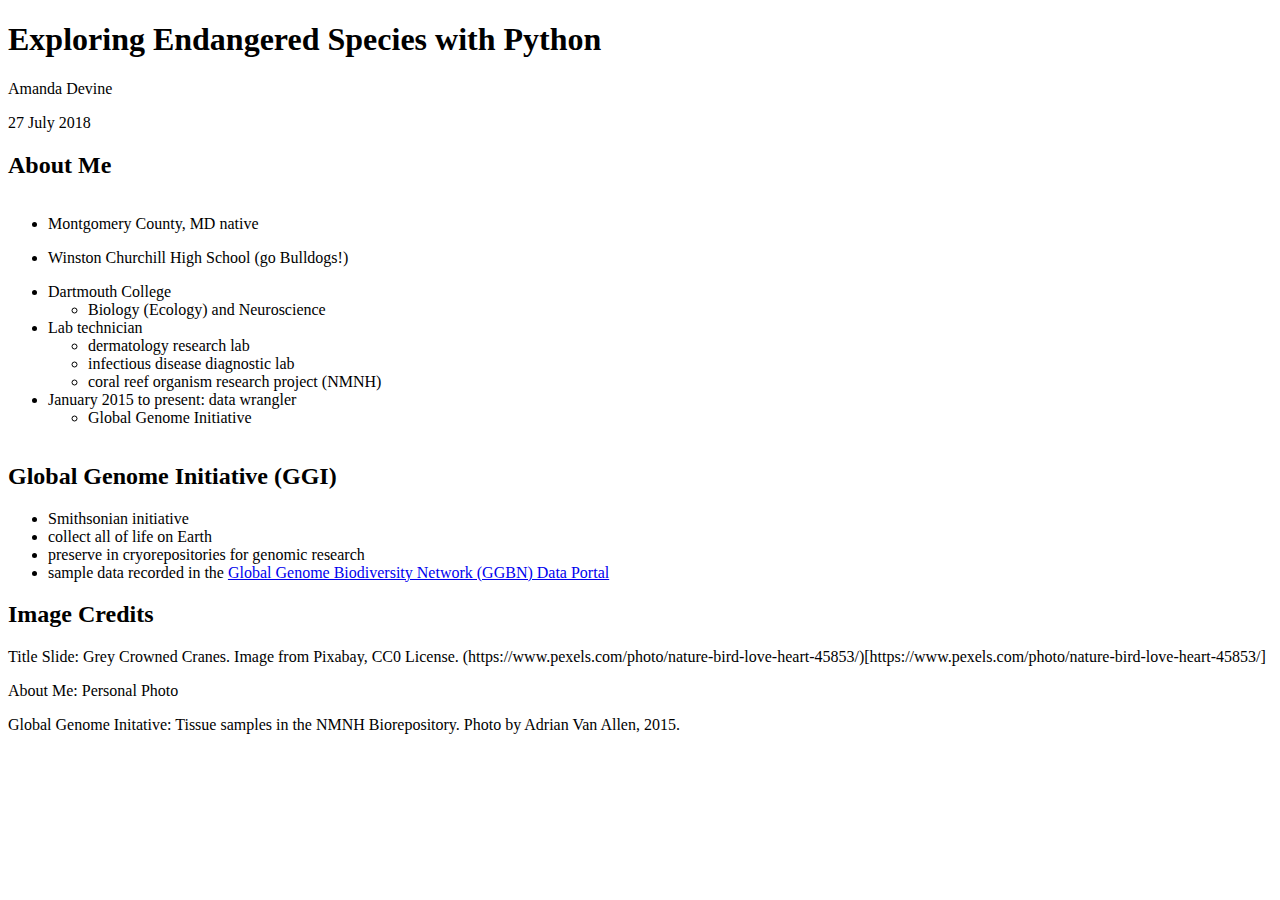
==== index.html @ 6c5fbdc9 "Initial commit of GWC slides" ====
<!DOCTYPE html>
<html>
<head>
  <meta charset="utf-8">
  <meta name="generator" content="pandoc">
  <meta name="author" content="Amanda Devine">
  <meta name="dcterms.date" content="2018-07-27">
  <title>Exploring Endangered Species with Python</title>
  <meta name="apple-mobile-web-app-capable" content="yes">
  <meta name="apple-mobile-web-app-status-bar-style" content="black-translucent">
  <meta name="viewport" content="width=device-width, initial-scale=1.0, maximum-scale=1.0, user-scalable=no, minimal-ui">
  <link rel="stylesheet" href=".//css/reveal.css">
  <style type="text/css">
      code{white-space: pre-wrap;}
      span.smallcaps{font-variant: small-caps;}
      span.underline{text-decoration: underline;}
      div.column{display: inline-block; vertical-align: top; width: 50%;}
  </style>
  <link rel="stylesheet" href=".//css/theme/league.css" id="theme">
  <!-- Printing and PDF exports -->
  <script>
    var link = document.createElement( 'link' );
    link.rel = 'stylesheet';
    link.type = 'text/css';
    link.href = window.location.search.match( /print-pdf/gi ) ? './/css/print/pdf.css' : './/css/print/paper.css';
    document.getElementsByTagName( 'head' )[0].appendChild( link );
  </script>
  <!--[if lt IE 9]>
  <script src=".//lib/js/html5shiv.js"></script>
  <![endif]-->
</head>
<body>
  <div class="reveal">
    <div class="slides">

<section id="title-slide">
  <h1 class="title">Exploring Endangered Species with Python</h1>
  <p class="author">Amanda Devine</p>
  <p class="date">27 July 2018</p>
</section>

<section id="about-me" class="slide level2">
<h2>About Me</h2>
<div class="columns">
<div class="column" style="width:65%;">
<ul>
<li><p>Montgomery County, MD native</p></li>
<li><p>Winston Churchill High School (go Bulldogs!)</p></li>
<li>Dartmouth College
<ul>
<li>Biology (Ecology) and Neuroscience</li>
</ul></li>
<li>Lab technician
<ul>
<li>dermatology research lab</li>
<li>infectious disease diagnostic lab</li>
<li>coral reef organism research project (NMNH)</li>
</ul></li>
<li>January 2015 to present: data wrangler
<ul>
<li>Global Genome Initiative</li>
</ul></li>
</ul>
</div><div class="column" style="width:35%;">
<p><img data-src="img\about_me.jpg" /></p>
</div>
</div>
</section>
<section id="global-genome-initiative-ggi" class="slide level2">
<h2>Global Genome Initiative (GGI)</h2>
<ul>
<li>Smithsonian initiative</li>
<li>collect all of life on Earth</li>
<li>preserve in cryorepositories for genomic research</li>
<li>sample data recorded in the <a href="http://data.ggbn.org/ggbn_portal/">Global Genome Biodiversity Network (GGBN) Data Portal</a></li>
</ul>
</section>
<section id="image-credits" class="slide level2">
<h2>Image Credits</h2>
<p>Title Slide: Grey Crowned Cranes. Image from Pixabay, CC0 License. (https://www.pexels.com/photo/nature-bird-love-heart-45853/)[https://www.pexels.com/photo/nature-bird-love-heart-45853/]</p>
<p>About Me: Personal Photo</p>
<p>Global Genome Initative: Tissue samples in the NMNH Biorepository. Photo by Adrian Van Allen, 2015.</p>
</section>
    </div>
  </div>

  <script src=".//lib/js/head.min.js"></script>
  <script src=".//js/reveal.js"></script>

  <script>

      // Full list of configuration options available at:
      // https://github.com/hakimel/reveal.js#configuration
      Reveal.initialize({
        // Display the page number of the current slide
        slideNumber: true,
        // Push each slide change to the browser history
        history: true,
        // Vertical centering of slides
        center: false,
        // The "normal" size of the presentation, aspect ratio will be preserved
        // when the presentation is scaled to fit different resolutions. Can be
        // specified using percentage units.
        width: 1400,

        // Optional reveal.js plugins
        dependencies: [
          { src: './/lib/js/classList.js', condition: function() { return !document.body.classList; } },
          { src: './/plugin/zoom-js/zoom.js', async: true },
          { src: './/plugin/notes/notes.js', async: true }
        ]
      });
    </script>
    </body>
</html>
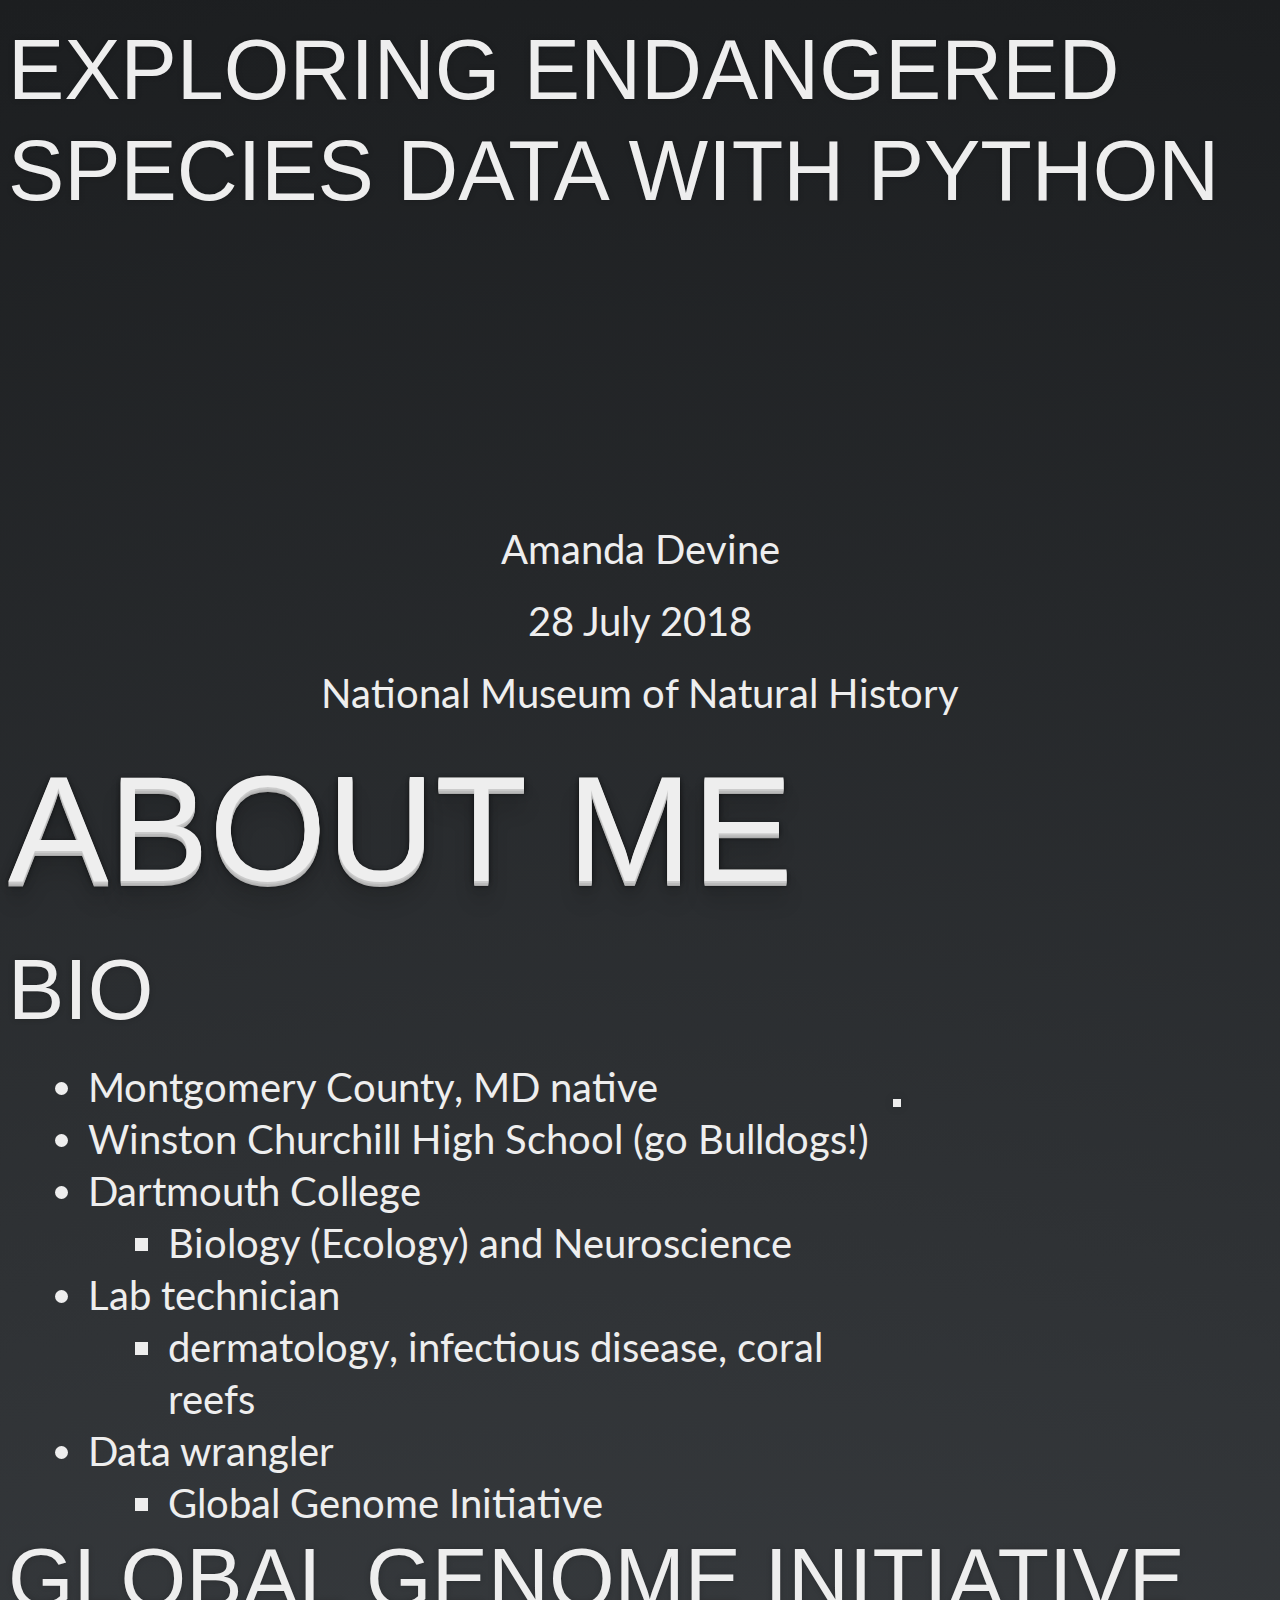
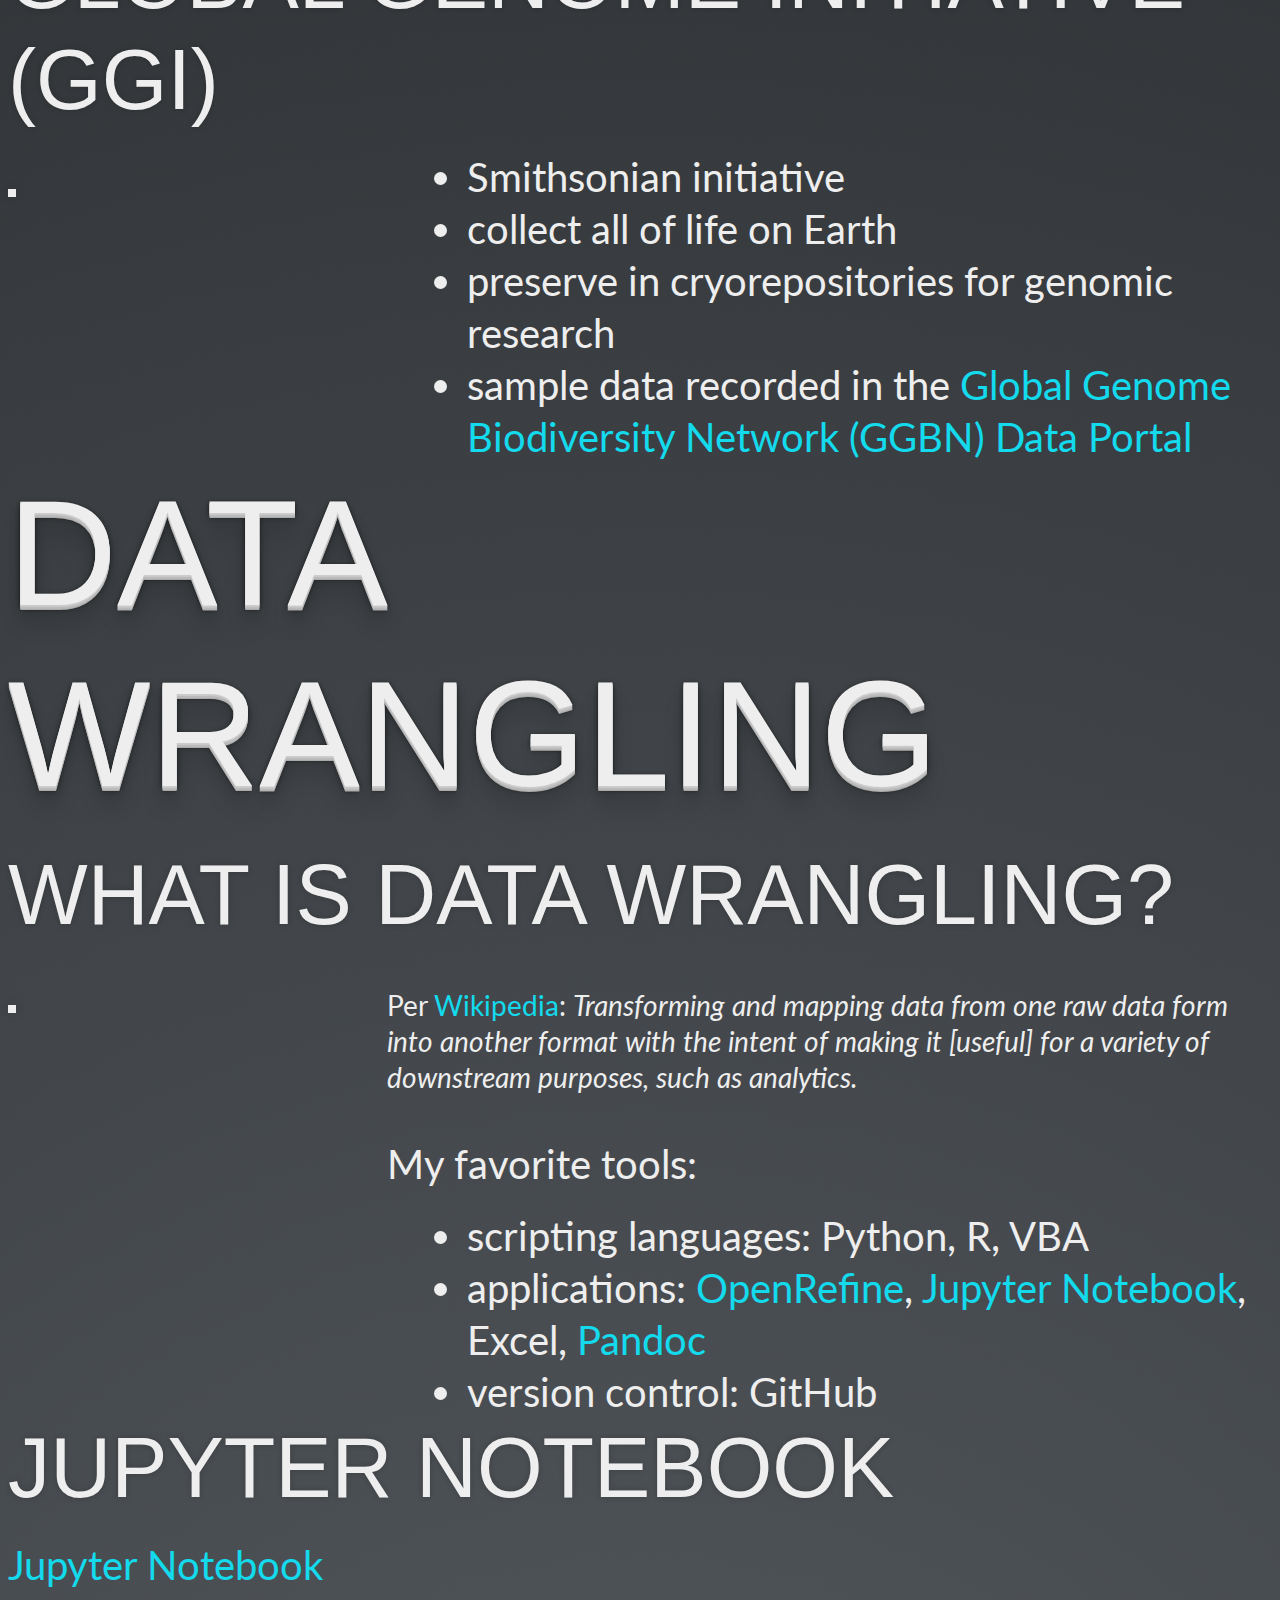
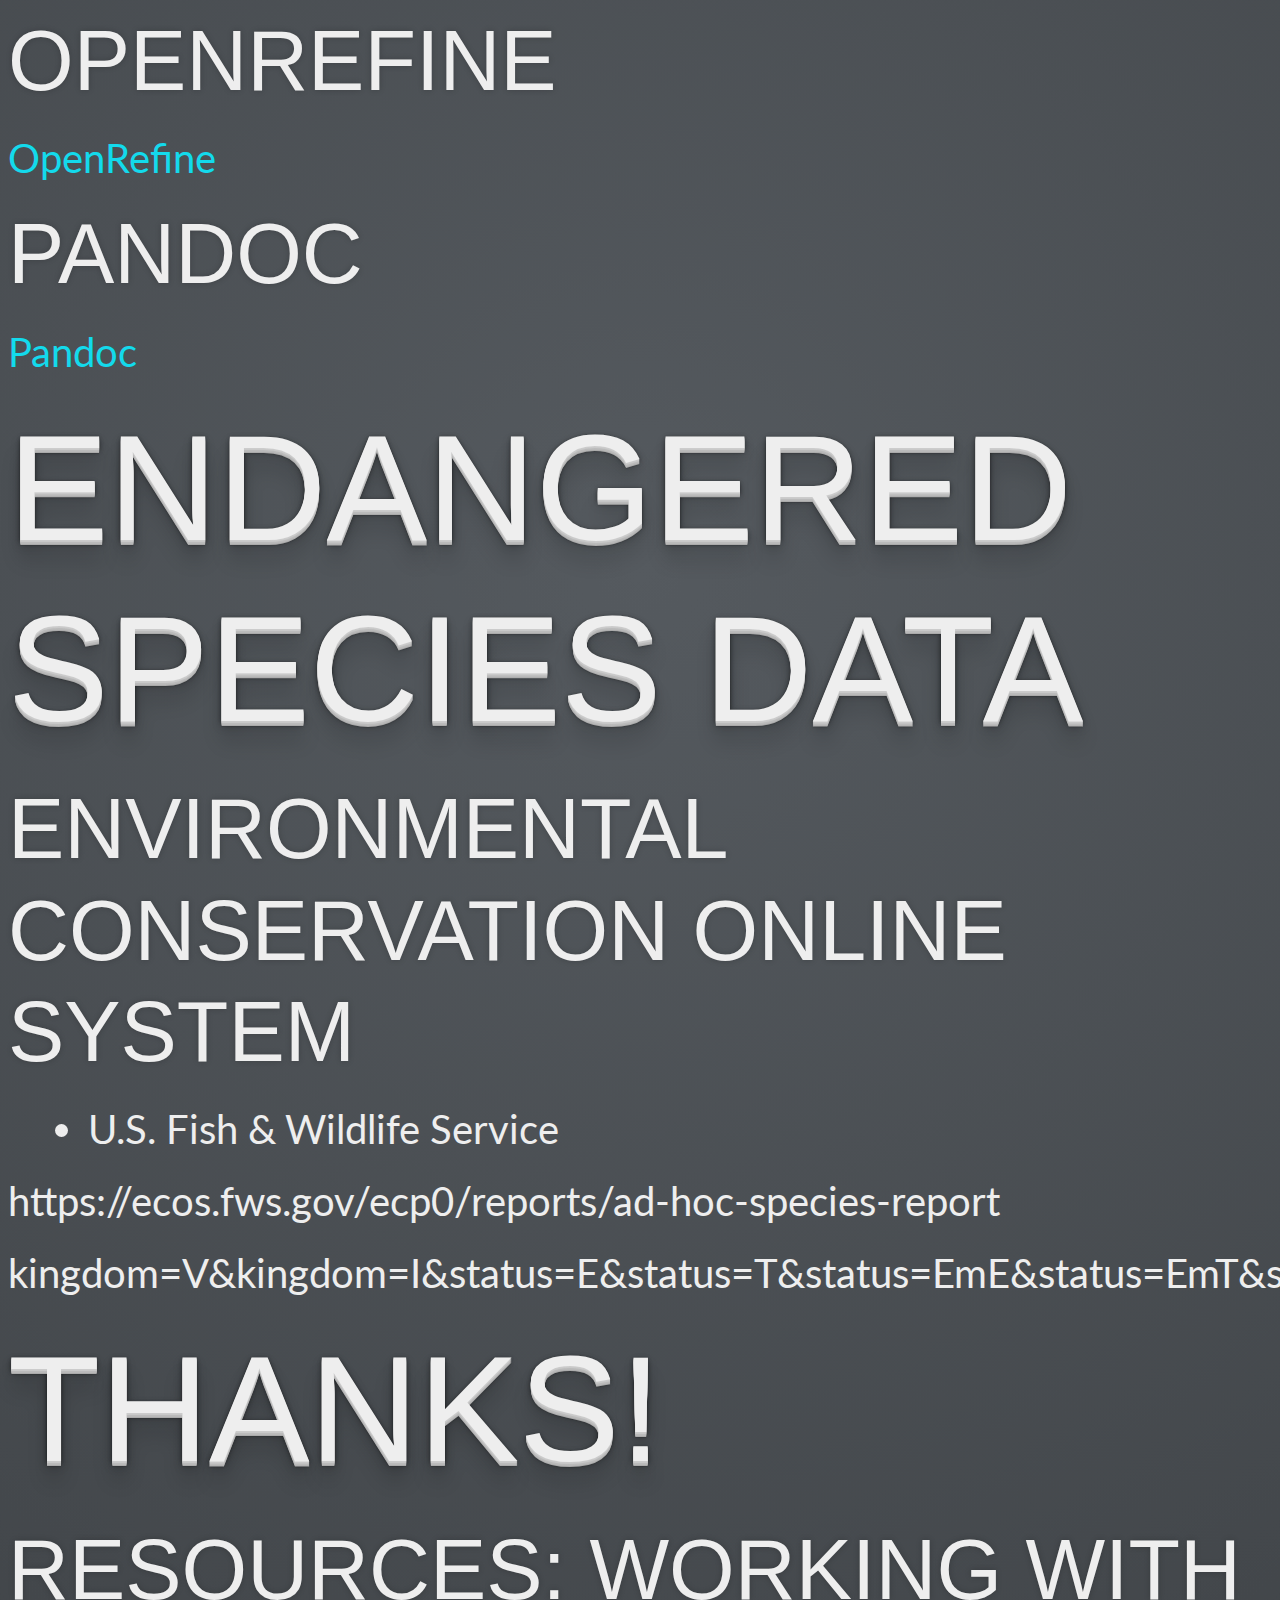
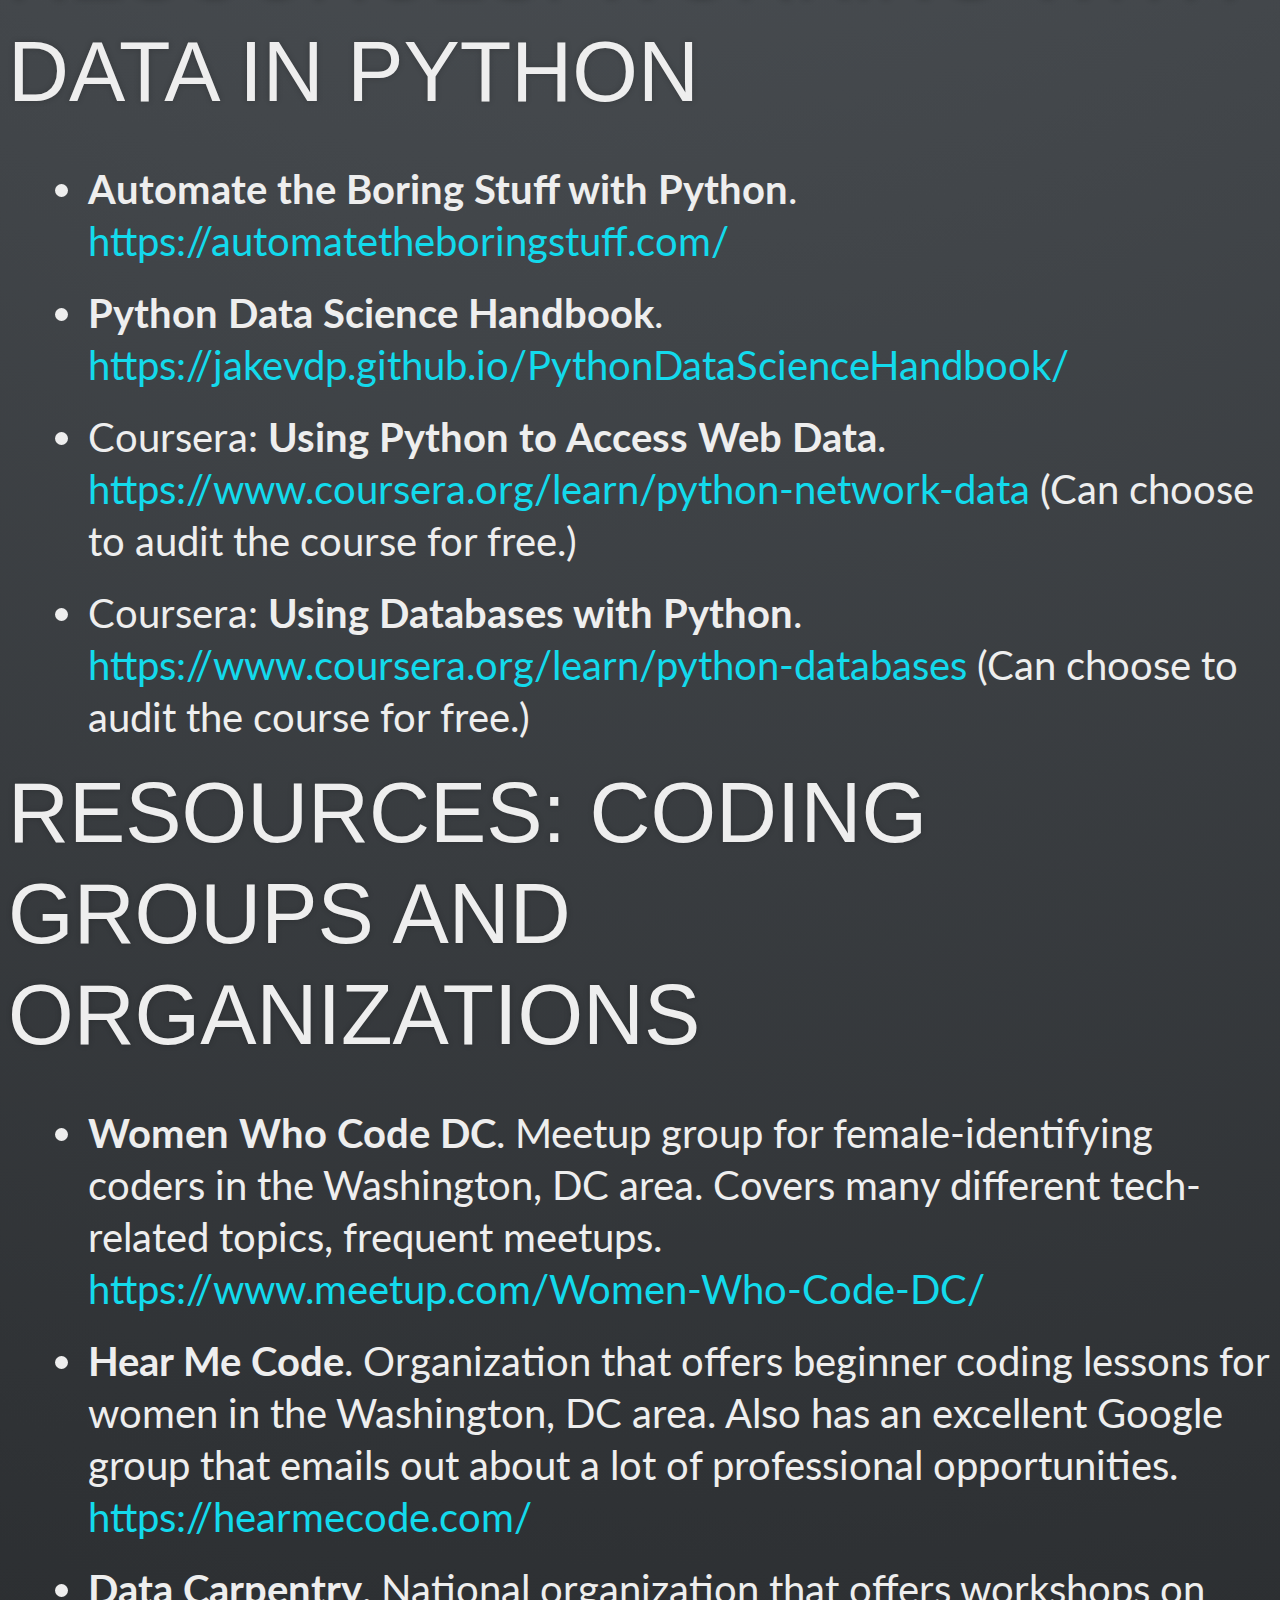
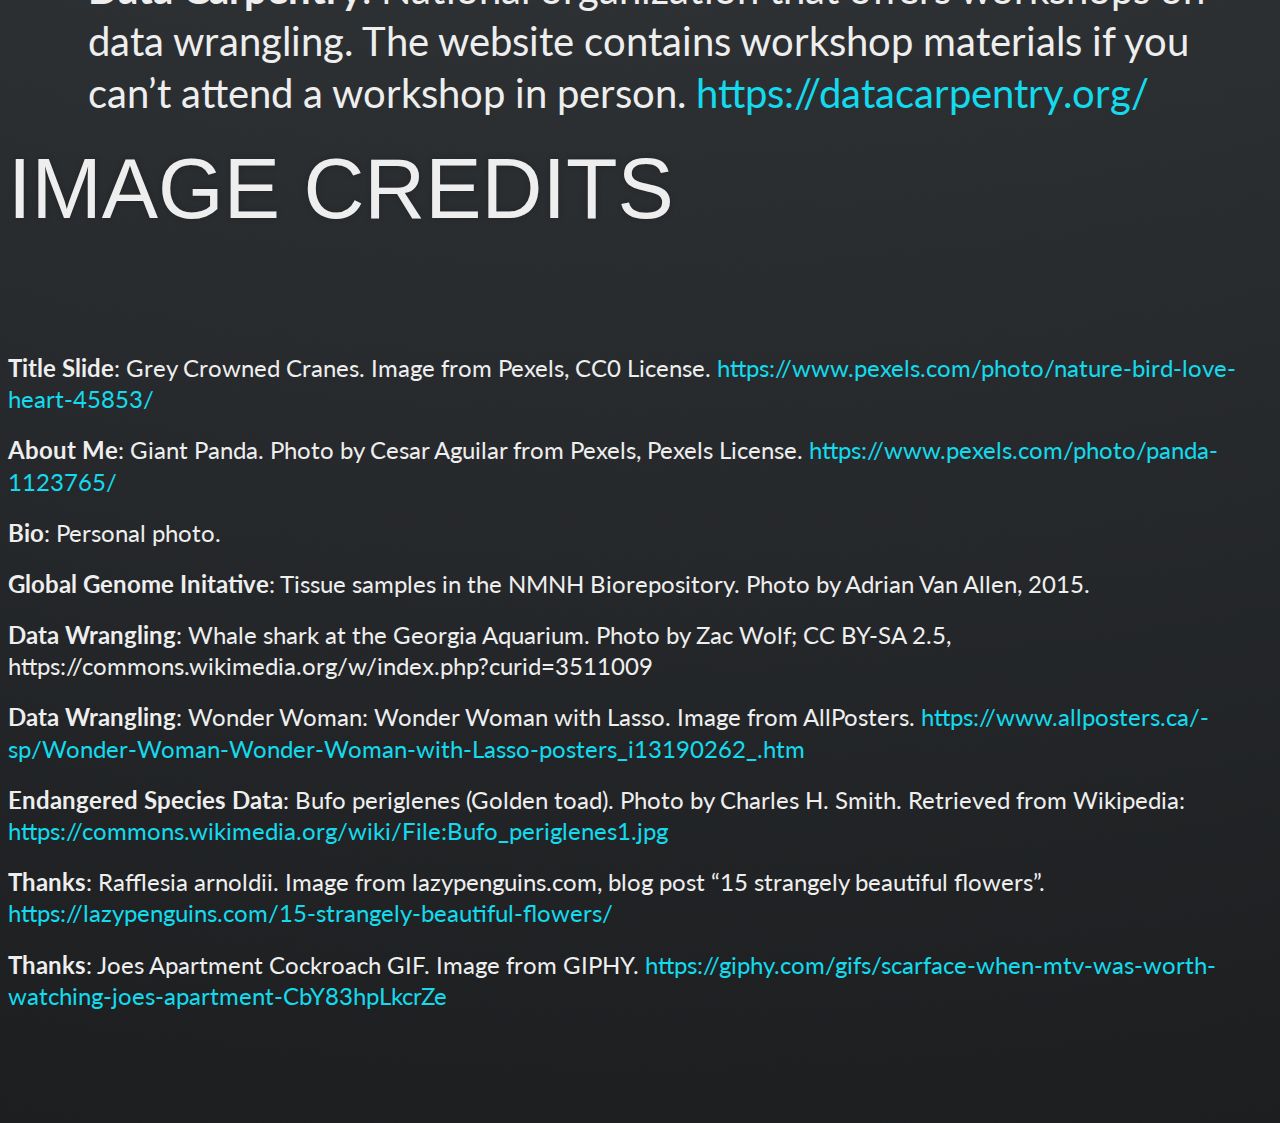
==== commit d9a0f258: "Added additional slides and image files for GWC talk" ====
--- a/index.html
+++ b/index.html
@@ -4,7 +4,7 @@
   <meta charset="utf-8">
   <meta name="generator" content="pandoc">
   <meta name="author" content="Amanda Devine">
-  <meta name="dcterms.date" content="2018-07-27">
+  <meta name="dcterms.date" content="27 July 2018">
   <title>Exploring Endangered Species with Python</title>
   <meta name="apple-mobile-web-app-capable" content="yes">
   <meta name="apple-mobile-web-app-status-bar-style" content="black-translucent">
@@ -33,54 +33,122 @@
   <div class="reveal">
     <div class="slides">
 
-<section id="title-slide">
-  <h1 class="title">Exploring Endangered Species with Python</h1>
-  <p class="author">Amanda Devine</p>
-  <p class="date">27 July 2018</p>
-</section>
 
-<section id="about-me" class="slide level2">
-<h2>About Me</h2>
+<section><section id="section" class="title-slide slide level1" data-background-image="img/grey-crowned-cranes.jpeg"><h1></h1></section><section id="exploring-endangered-species-data-with-python" class="slide level2 customtitle" data-background-image="img/grey-crowned-cranes.jpeg">
+<h2>Exploring Endangered Species Data with Python</h2>
+<p style="text-align: center; margin-top: 300px">
+Amanda Devine
+</p>
+<p style="text-align: center;">
+28 July 2018
+</p>
+<p style="text-align: center;">
+National Museum of Natural History
+</p>
+</section></section>
+<section><section id="about-me" class="title-slide slide level1" data-background-image="img/giant-panda.jpeg"><h1>About Me</h1></section><section id="bio" class="slide level2">
+<h2>Bio</h2>
 <div class="columns">
-<div class="column" style="width:65%;">
+<div class="column" style="width:70%;">
 <ul>
-<li><p>Montgomery County, MD native</p></li>
-<li><p>Winston Churchill High School (go Bulldogs!)</p></li>
+<li>Montgomery County, MD native</li>
+<li>Winston Churchill High School (go Bulldogs!)</li>
 <li>Dartmouth College
 <ul>
 <li>Biology (Ecology) and Neuroscience</li>
 </ul></li>
 <li>Lab technician
 <ul>
-<li>dermatology research lab</li>
-<li>infectious disease diagnostic lab</li>
-<li>coral reef organism research project (NMNH)</li>
+<li>dermatology, infectious disease, coral reefs</li>
 </ul></li>
-<li>January 2015 to present: data wrangler
+<li>Data wrangler
 <ul>
 <li>Global Genome Initiative</li>
 </ul></li>
 </ul>
-</div><div class="column" style="width:35%;">
-<p><img data-src="img\about_me.jpg" /></p>
+</div><div class="column" style="width:30%;">
+<p><img data-src="img/about_me.jpg" /></p>
 </div>
 </div>
-</section>
-<section id="global-genome-initiative-ggi" class="slide level2">
+</section><section id="global-genome-initiative-ggi" class="slide level2">
 <h2>Global Genome Initiative (GGI)</h2>
+<div class="columns">
+<div class="column" style="width:30%;">
+<p><img data-src="img/ava-sample-tubes-2.jpg" /></p>
+</div><div class="column" style="width:70%;">
 <ul>
 <li>Smithsonian initiative</li>
 <li>collect all of life on Earth</li>
 <li>preserve in cryorepositories for genomic research</li>
 <li>sample data recorded in the <a href="http://data.ggbn.org/ggbn_portal/">Global Genome Biodiversity Network (GGBN) Data Portal</a></li>
 </ul>
-</section>
-<section id="image-credits" class="slide level2">
+</div>
+</div>
+</section></section>
+<section><section id="data-wrangling" class="title-slide slide level1" data-background-image="img/whale-shark.jpg"><h1>Data Wrangling</h1></section><section id="what-is-data-wrangling" class="slide level2">
+<h2>What is Data Wrangling?</h2>
+<div class="columns">
+<div class="column" style="width:30%;">
+<p><img data-src="img/wonder-woman-lasso.jpg" /></p>
+</div><div class="column" style="width:70%;">
+<p style="font-size:.7em;margin-bottom:1.5em;">
+Per <a href="https://en.wikipedia.org/wiki/Data_wrangling">Wikipedia</a>: <em>Transforming and mapping data from one raw data form into another format with the intent of making it [useful] for a variety of downstream purposes, such as analytics.</em>
+</p>
+<p>My favorite tools:</p>
+<ul>
+<li>scripting languages: Python, R, VBA</li>
+<li>applications: <a href="http://openrefine.org/">OpenRefine</a>, <a href="http://jupyter.org/">Jupyter Notebook</a>, Excel, <a href="http://pandoc.org/MANUAL.html">Pandoc</a></li>
+<li>version control: GitHub</li>
+</ul>
+</div>
+</div>
+</section><section id="jupyter-notebook" class="slide level2">
+<h2>Jupyter Notebook</h2>
+<p><a href="http://jupyter.org/">Jupyter Notebook</a></p>
+</section><section id="openrefine" class="slide level2">
+<h2>OpenRefine</h2>
+<p><a href="http://openrefine.org/">OpenRefine</a></p>
+</section><section id="pandoc" class="slide level2">
+<h2>Pandoc</h2>
+<p><a href="http://pandoc.org/MANUAL.html">Pandoc</a></p>
+</section></section>
+<section><section id="endangered-species-data" class="title-slide slide level1" data-background-image="img/golden-toad.jpg"><h1>Endangered Species Data</h1></section><section id="environmental-conservation-online-system" class="slide level2">
+<h2>Environmental Conservation Online System</h2>
+<ul>
+<li>U.S. Fish &amp; Wildlife Service</li>
+</ul>
+<p>https://ecos.fws.gov/ecp0/reports/ad-hoc-species-report</p>
+<p>kingdom=V&amp;kingdom=I&amp;status=E&amp;status=T&amp;status=EmE&amp;status=EmT&amp;status=EXPE&amp;status=EXPN&amp;status=SAE&amp;status=SAT&amp;mapstatus=3&amp;fcrithab=on&amp;fstatus=on&amp;fspecrule=on&amp;finvpop=on&amp;fgroup=on&amp;header=Listed+Animals</p>
+</section></section>
+<section><section id="thanks" class="title-slide slide level1" data-background-image="img/rafflesia.jpg"><h1>Thanks!</h1></section><section id="resources-working-with-data-in-python" class="slide level2">
+<h2>Resources: Working with Data in Python</h2>
+<ul>
+<li><p><strong>Automate the Boring Stuff with Python</strong>. <a href="https://automatetheboringstuff.com/" class="uri">https://automatetheboringstuff.com/</a></p></li>
+<li><p><strong>Python Data Science Handbook</strong>. <a href="https://jakevdp.github.io/PythonDataScienceHandbook/" class="uri">https://jakevdp.github.io/PythonDataScienceHandbook/</a></p></li>
+<li><p>Coursera: <strong>Using Python to Access Web Data</strong>. <a href="https://www.coursera.org/learn/python-network-data" class="uri">https://www.coursera.org/learn/python-network-data</a> (Can choose to audit the course for free.)</p></li>
+<li><p>Coursera: <strong>Using Databases with Python</strong>. <a href="https://www.coursera.org/learn/python-databases" class="uri">https://www.coursera.org/learn/python-databases</a> (Can choose to audit the course for free.)</p></li>
+</ul>
+</section><section id="resources-coding-groups-and-organizations" class="slide level2">
+<h2>Resources: Coding Groups and Organizations</h2>
+<ul>
+<li><p><strong>Women Who Code DC</strong>. Meetup group for female-identifying coders in the Washington, DC area. Covers many different tech-related topics, frequent meetups. <a href="https://www.meetup.com/Women-Who-Code-DC/" class="uri">https://www.meetup.com/Women-Who-Code-DC/</a></p></li>
+<li><p><strong>Hear Me Code</strong>. Organization that offers beginner coding lessons for women in the Washington, DC area. Also has an excellent Google group that emails out about a lot of professional opportunities. <a href="https://hearmecode.com/" class="uri">https://hearmecode.com/</a></p></li>
+<li><p><strong>Data Carpentry</strong>. National organization that offers workshops on data wrangling. The website contains workshop materials if you can’t attend a workshop in person. <a href="https://datacarpentry.org/" class="uri">https://datacarpentry.org/</a></p></li>
+</ul>
+</section><section id="image-credits" class="slide level2">
 <h2>Image Credits</h2>
-<p>Title Slide: Grey Crowned Cranes. Image from Pixabay, CC0 License. (https://www.pexels.com/photo/nature-bird-love-heart-45853/)[https://www.pexels.com/photo/nature-bird-love-heart-45853/]</p>
-<p>About Me: Personal Photo</p>
-<p>Global Genome Initative: Tissue samples in the NMNH Biorepository. Photo by Adrian Van Allen, 2015.</p>
-</section>
+<p><small></p>
+<p><strong>Title Slide</strong>: Grey Crowned Cranes. Image from Pexels, CC0 License. <a href="https://www.pexels.com/photo/nature-bird-love-heart-45853/" class="uri">https://www.pexels.com/photo/nature-bird-love-heart-45853/</a></p>
+<p><strong>About Me</strong>: Giant Panda. Photo by Cesar Aguilar from Pexels, Pexels License. <a href="https://www.pexels.com/photo/panda-1123765/" class="uri">https://www.pexels.com/photo/panda-1123765/</a></p>
+<p><strong>Bio</strong>: Personal photo.</p>
+<p><strong>Global Genome Initative</strong>: Tissue samples in the NMNH Biorepository. Photo by Adrian Van Allen, 2015.</p>
+<p><strong>Data Wrangling</strong>: Whale shark at the Georgia Aquarium. Photo by Zac Wolf; CC BY-SA 2.5, https://commons.wikimedia.org/w/index.php?curid=3511009</p>
+<p><strong>Data Wrangling</strong>: Wonder Woman: Wonder Woman with Lasso. Image from AllPosters. <a href="https://www.allposters.ca/-sp/Wonder-Woman-Wonder-Woman-with-Lasso-posters_i13190262_.htm" class="uri">https://www.allposters.ca/-sp/Wonder-Woman-Wonder-Woman-with-Lasso-posters_i13190262_.htm</a></p>
+<p><strong>Endangered Species Data</strong>: Bufo periglenes (Golden toad). Photo by Charles H. Smith. Retrieved from Wikipedia: <a href="https://commons.wikimedia.org/wiki/File:Bufo_periglenes1.jpg" class="uri">https://commons.wikimedia.org/wiki/File:Bufo_periglenes1.jpg</a></p>
+<p><strong>Thanks</strong>: Rafflesia arnoldii. Image from lazypenguins.com, blog post “15 strangely beautiful flowers”. <a href="https://lazypenguins.com/15-strangely-beautiful-flowers/" class="uri">https://lazypenguins.com/15-strangely-beautiful-flowers/</a></p>
+<p><strong>Thanks</strong>: Joes Apartment Cockroach GIF. Image from GIPHY. <a href="https://giphy.com/gifs/scarface-when-mtv-was-worth-watching-joes-apartment-CbY83hpLkcrZe" class="uri">https://giphy.com/gifs/scarface-when-mtv-was-worth-watching-joes-apartment-CbY83hpLkcrZe</a></p>
+<p></small></p>
+</section></section>
     </div>
   </div>
 
@@ -96,8 +164,6 @@
         slideNumber: true,
         // Push each slide change to the browser history
         history: true,
-        // Vertical centering of slides
-        center: false,
         // The "normal" size of the presentation, aspect ratio will be preserved
         // when the presentation is scaled to fit different resolutions. Can be
         // specified using percentage units.
--- a/css/theme/league.css
+++ b/css/theme/league.css
@@ -0,0 +1,271 @@
+/**
+ * League theme for reveal.js.
+ *
+ * This was the default theme pre-3.0.0.
+ *
+ * Copyright (C) 2011-2012 Hakim El Hattab, http://hakim.se
+ */
+@import url(../../lib/font/league-gothic/league-gothic.css);
+@import url(https://fonts.googleapis.com/css?family=Lato:400,700,400italic,700italic);
+/*********************************************
+ * GLOBAL STYLES
+ *********************************************/
+body {
+  background: #1c1e20;
+  background: -moz-radial-gradient(center, circle cover, #555a5f 0%, #1c1e20 100%);
+  background: -webkit-gradient(radial, center center, 0px, center center, 100%, color-stop(0%, #555a5f), color-stop(100%, #1c1e20));
+  background: -webkit-radial-gradient(center, circle cover, #555a5f 0%, #1c1e20 100%);
+  background: -o-radial-gradient(center, circle cover, #555a5f 0%, #1c1e20 100%);
+  background: -ms-radial-gradient(center, circle cover, #555a5f 0%, #1c1e20 100%);
+  background: radial-gradient(center, circle cover, #555a5f 0%, #1c1e20 100%);
+  background-color: #2b2b2b; }
+
+.reveal {
+  font-family: "Lato", sans-serif;
+  font-size: 40px;
+  font-weight: normal;
+  color: #eee; }
+
+::selection {
+  color: #fff;
+  background: #FF5E99;
+  text-shadow: none; }
+
+::-moz-selection {
+  color: #fff;
+  background: #FF5E99;
+  text-shadow: none; }
+
+.reveal .slides > section,
+.reveal .slides > section > section {
+  line-height: 1.3;
+  font-weight: inherit; }
+
+/*********************************************
+ * HEADERS
+ *********************************************/
+.reveal h1,
+.reveal h2,
+.reveal h3,
+.reveal h4,
+.reveal h5,
+.reveal h6 {
+  margin: 0 0 20px 0;
+  color: #eee;
+  font-family: "League Gothic", Impact, sans-serif;
+  font-weight: normal;
+  line-height: 1.2;
+  letter-spacing: normal;
+  text-transform: uppercase;
+  text-shadow: 0px 0px 6px rgba(0, 0, 0, 0.2);
+  word-wrap: break-word; }
+
+.reveal h1 {
+  font-size: 3.77em; }
+
+.reveal h2 {
+  font-size: 2.11em; }
+
+.reveal h3 {
+  font-size: 1.55em; }
+
+.reveal h4 {
+  font-size: 1em; }
+
+.reveal h1 {
+  text-shadow: 0 1px 0 #ccc, 0 2px 0 #c9c9c9, 0 3px 0 #bbb, 0 4px 0 #b9b9b9, 0 5px 0 #aaa, 0 6px 1px rgba(0, 0, 0, 0.1), 0 0 5px rgba(0, 0, 0, 0.1), 0 1px 3px rgba(0, 0, 0, 0.3), 0 3px 5px rgba(0, 0, 0, 0.2), 0 5px 10px rgba(0, 0, 0, 0.25), 0 20px 20px rgba(0, 0, 0, 0.15); }
+
+/*********************************************
+ * OTHER
+ *********************************************/
+.reveal p {
+  margin: 20px 0;
+  line-height: 1.3; 
+  text-align: left; }
+
+/* Ensure certain elements are never larger than the slide itself */
+.reveal img,
+.reveal video,
+.reveal iframe {
+  max-width: 95%;
+  max-height: 95%; }
+
+.reveal strong,
+.reveal b {
+  font-weight: bold; }
+
+.reveal em {
+  font-style: italic; }
+
+.reveal ol,
+.reveal dl,
+.reveal ul {
+  display: inline-block;
+  text-align: left;
+  margin: 0 0 0 1em; }
+
+.reveal ol {
+  list-style-type: decimal; }
+
+.reveal ul {
+  list-style-type: disc; }
+
+.reveal ul ul {
+  list-style-type: square; }
+
+.reveal ul ul ul {
+  list-style-type: circle; }
+
+.reveal ul ul,
+.reveal ul ol,
+.reveal ol ol,
+.reveal ol ul {
+  display: block;
+  margin-left: 40px; }
+
+.reveal dt {
+  font-weight: bold; }
+
+.reveal dd {
+  margin-left: 40px; }
+
+.reveal blockquote {
+  display: block;
+  position: relative;
+  width: 70%;
+  margin: 20px auto;
+  padding: 5px;
+  font-style: italic;
+  background: rgba(255, 255, 255, 0.05);
+  box-shadow: 0px 0px 2px rgba(0, 0, 0, 0.2); }
+
+.reveal blockquote p:first-child,
+.reveal blockquote p:last-child {
+  display: inline-block; }
+
+.reveal q {
+  font-style: italic; }
+
+.reveal pre {
+  display: block;
+  position: relative;
+  width: 90%;
+  margin: 20px auto;
+  text-align: left;
+  font-size: 0.55em;
+  font-family: monospace;
+  line-height: 1.2em;
+  word-wrap: break-word;
+  box-shadow: 0px 0px 6px rgba(0, 0, 0, 0.3); }
+
+.reveal code {
+  font-family: monospace;
+  text-transform: none; }
+
+.reveal pre code {
+  display: block;
+  padding: 5px;
+  overflow: auto;
+  max-height: 400px;
+  word-wrap: normal; }
+
+.reveal table {
+  margin: auto;
+  border-collapse: collapse;
+  border-spacing: 0; }
+
+.reveal table th {
+  font-weight: bold; }
+
+.reveal table th,
+.reveal table td {
+  text-align: left;
+  padding: 0.2em 0.5em 0.2em 0.5em;
+  border-bottom: 1px solid; }
+
+.reveal table th[align="center"],
+.reveal table td[align="center"] {
+  text-align: center; }
+
+.reveal table th[align="right"],
+.reveal table td[align="right"] {
+  text-align: right; }
+
+.reveal table tbody tr:last-child th,
+.reveal table tbody tr:last-child td {
+  border-bottom: none; }
+
+.reveal sup {
+  vertical-align: super; }
+
+.reveal sub {
+  vertical-align: sub; }
+
+.reveal small {
+  display: inline-block;
+  font-size: 0.6em;
+  line-height: 1.2em;
+  vertical-align: top; }
+
+.reveal small * {
+  vertical-align: top; }
+
+/*********************************************
+ * LINKS
+ *********************************************/
+.reveal a {
+  color: #13DAEC;
+  text-decoration: none;
+  -webkit-transition: color .15s ease;
+  -moz-transition: color .15s ease;
+  transition: color .15s ease; }
+
+.reveal a:hover {
+  color: #71e9f4;
+  text-shadow: none;
+  border: none; }
+
+.reveal .roll span:after {
+  color: #fff;
+  background: #0d99a5; }
+
+/*********************************************
+ * IMAGES
+ *********************************************/
+.reveal section img {
+  margin: 15px 0px;
+  background: rgba(255, 255, 255, 0.12);
+  border: 4px solid #eee;
+  box-shadow: 0 0 10px rgba(0, 0, 0, 0.15); }
+
+.reveal section img.plain {
+  border: 0;
+  box-shadow: none; }
+
+.reveal a img {
+  -webkit-transition: all .15s linear;
+  -moz-transition: all .15s linear;
+  transition: all .15s linear; }
+
+.reveal a:hover img {
+  background: rgba(255, 255, 255, 0.2);
+  border-color: #13DAEC;
+  box-shadow: 0 0 20px rgba(0, 0, 0, 0.55); }
+
+/*********************************************
+ * NAVIGATION CONTROLS
+ *********************************************/
+.reveal .controls {
+  color: #13DAEC; }
+
+/*********************************************
+ * PROGRESS BAR
+ *********************************************/
+.reveal .progress {
+  background: rgba(0, 0, 0, 0.2);
+  color: #13DAEC; }
+
+.reveal .progress span {
+  -webkit-transition: width 800ms cubic-bezier(0.26, 0.86, 0.44, 0.985);
+  -moz-transition: width 800ms cubic-bezier(0.26, 0.86, 0.44, 0.985);
+  transition: width 800ms cubic-bezier(0.26, 0.86, 0.44, 0.985); }
